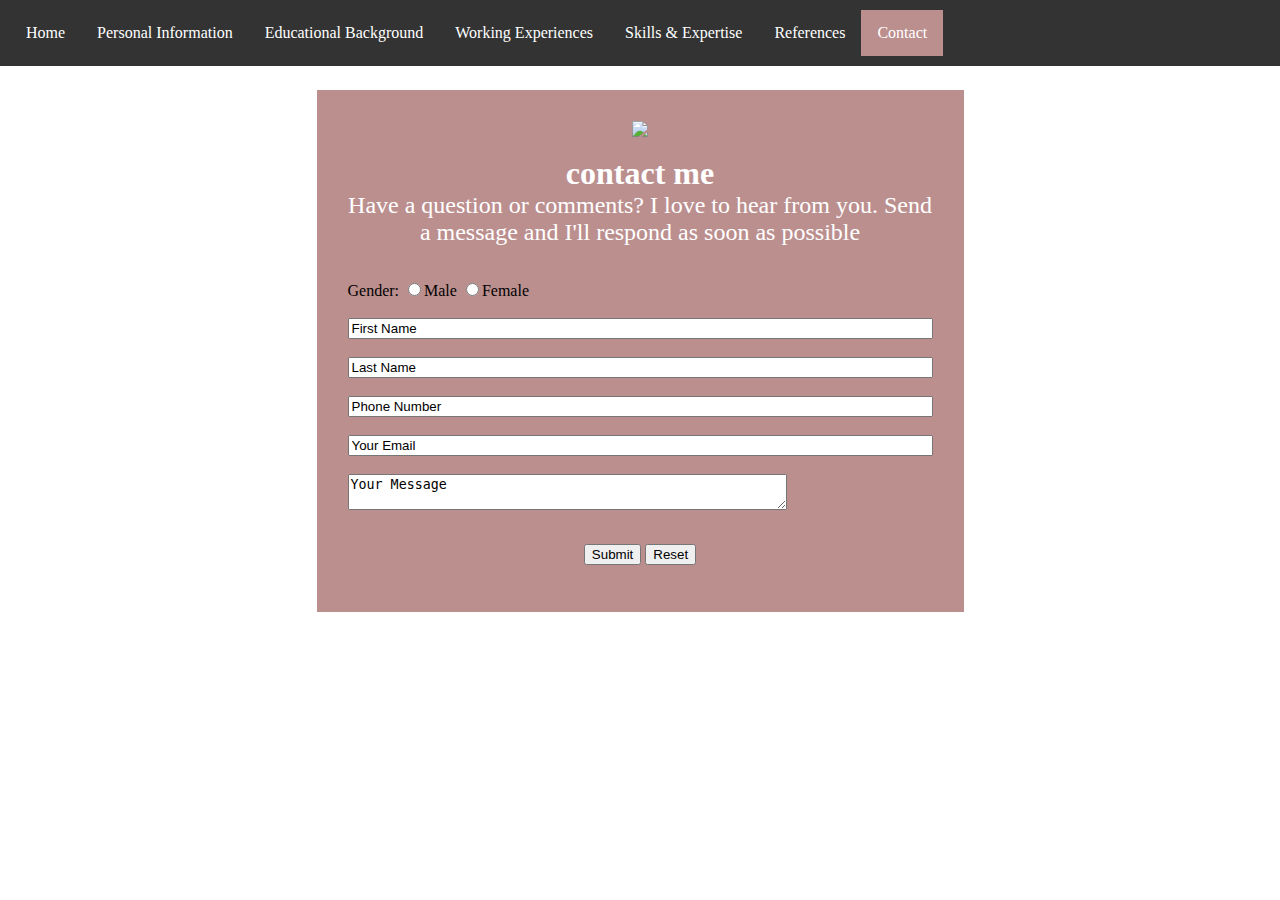
==== forms.html @ d4ae91ab "Create forms.html" ====
<html>
<head>
<style>
body {margin:0;}

ul {
  list-style-type: none;
  margin: 0;
  padding: 10;
  overflow: hidden;
  background-color: #333;
  position: fixed;
  top: 0;
  width: 100%;
}

li {
  float: left;
}

li a {
  display: block;
  color: white;
  text-align: center;
  padding: 14px 16px;
  text-decoration: none;
}

li a:hover:not(.active) {
  background-color: cadetblue;
}

.active {
  background-color: rosybrown;
}
</style>
</head>
<body>

<font face="calibri">
<ul>
  <li><a href="fara.html">Home</a></li>
  <li><a href="personal.html">Personal Information</a></li>
  <li><a href="educational.html">Educational Background</a></li>
  <li><a href="work.html">Working Experiences</a></li>
  <li><a href="skills.html">Skills & Expertise</a></li>
  <li><a href="references.html">References</a></li>
  <li><a class="active" href="forms.html">Contact</a></li>
</ul>
</font>

<title>Contact Me</title>
<body background="coco.jpg">

<br><br><br><br><br>
<table bgcolor="rosybrown" width="200" align="center" valign="bottom" cellspacing="30">
<tr>
<td>

<p align="center">
<img src="fara2.PNG"><br><br>
<font size="6" color="white" face="Segoe Script"><b>contact me</b></font><br>


<font face="calibri" color="white" size="5">Have a question or comments? I love to hear from you. Send a message and I'll respond as soon as possible</font><br><br>
<form><font face="calibri">
Gender:  <input type="radio" name="gender" value="male">Male
<input size="70" type="radio" name="gender" value="female">Female<br><br>
<input size="70" type="text" name="first" value="First Name"><br><br>
<input size="70" type="text" name="last" value="Last Name"><br><br>
<input size="70" type="text" name="phone" value="Phone Number"><br><br>
<input size="70" type="text" name="email" value="Your Email"><br><br>
<textarea cols="52" row="60" name="write">Your Message</textarea><br><br>
</font>

<p align="center">
<font face="calibri">
<button>Submit</button>
<input type="Reset" value="Reset">
</form></font></p>
</td>
</tr>
</table>



</body>
</html>
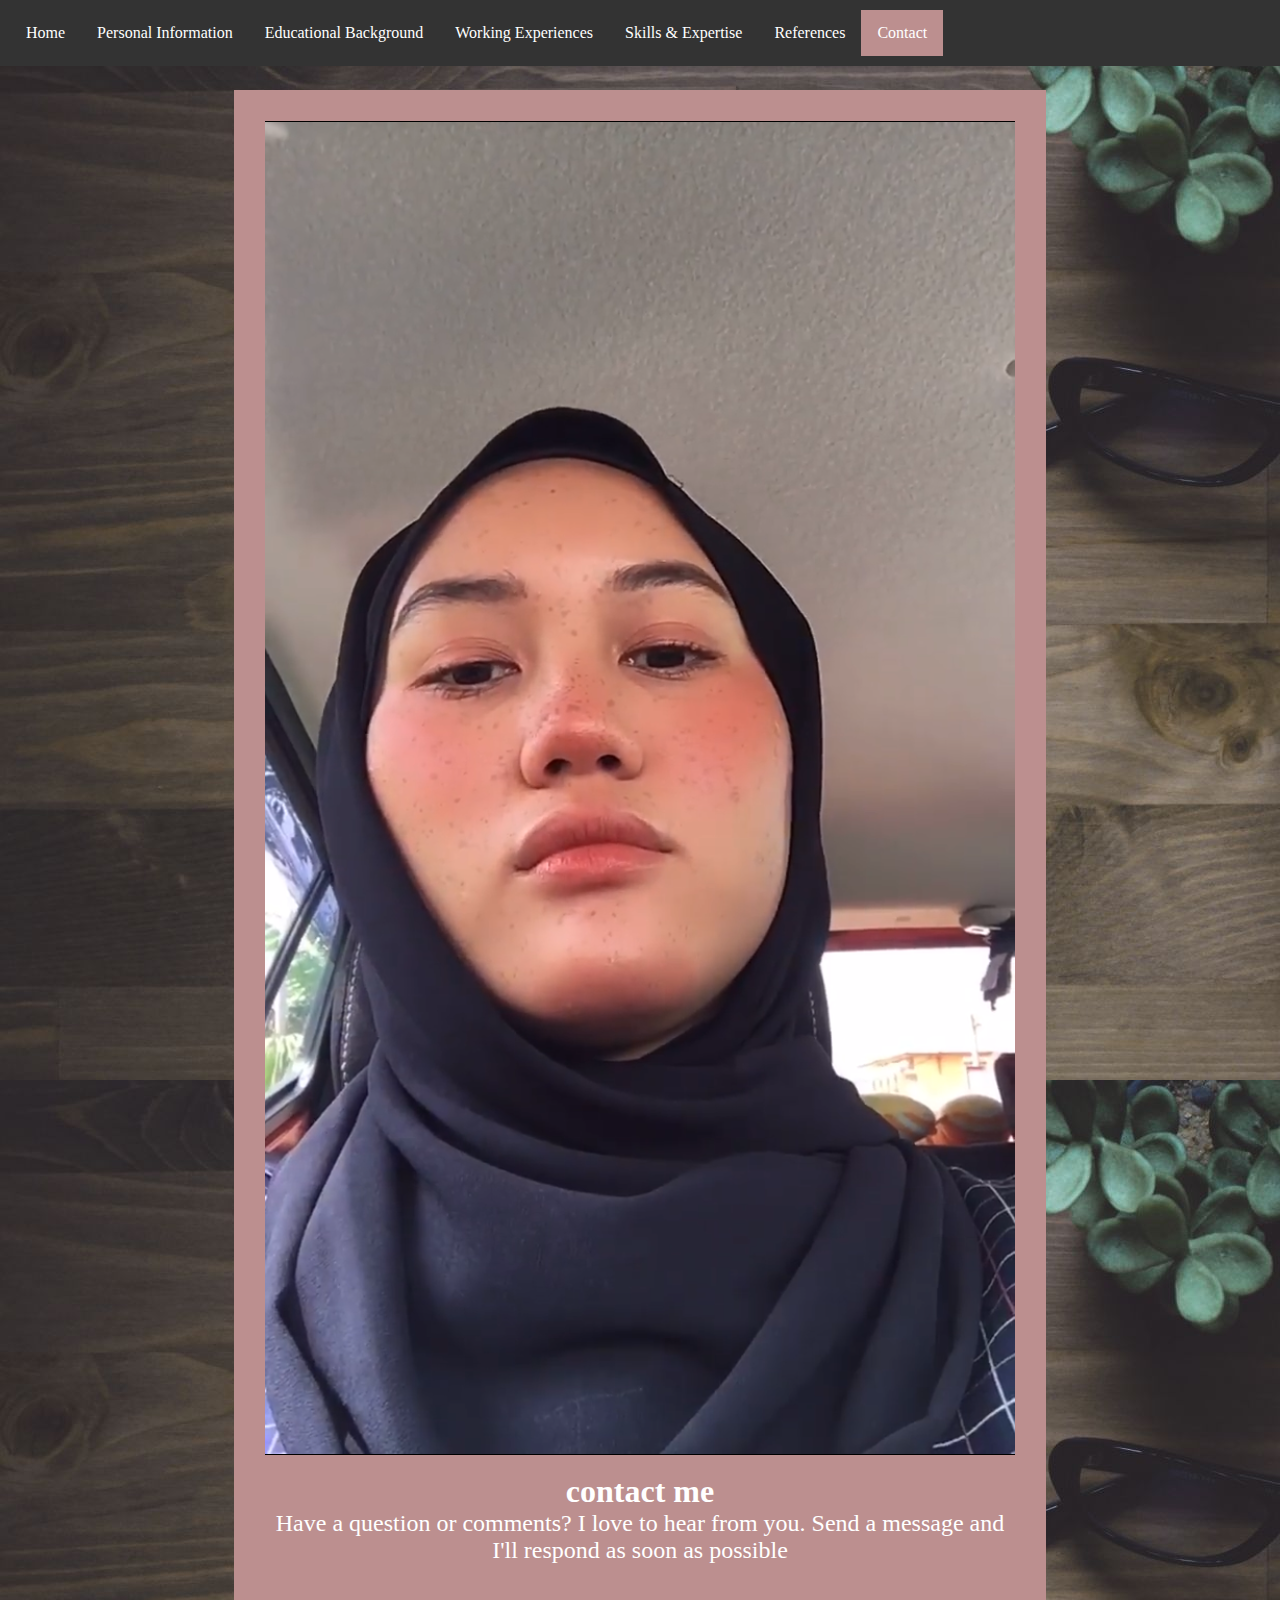
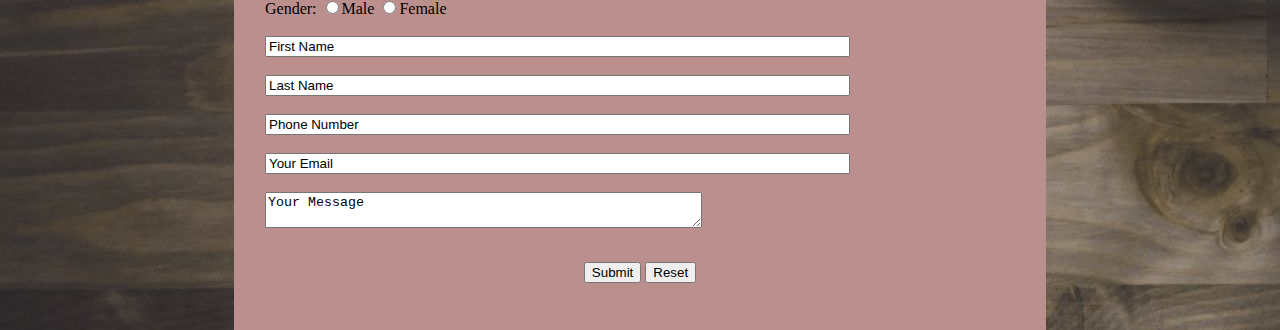
==== commit 8c190780: "Update forms.html" ====
--- a/forms.html
+++ b/forms.html
@@ -39,7 +39,7 @@
 
 <font face="calibri">
 <ul>
-  <li><a href="fara.html">Home</a></li>
+  <li><a href="index.html">Home</a></li>
   <li><a href="personal.html">Personal Information</a></li>
   <li><a href="educational.html">Educational Background</a></li>
   <li><a href="work.html">Working Experiences</a></li>
